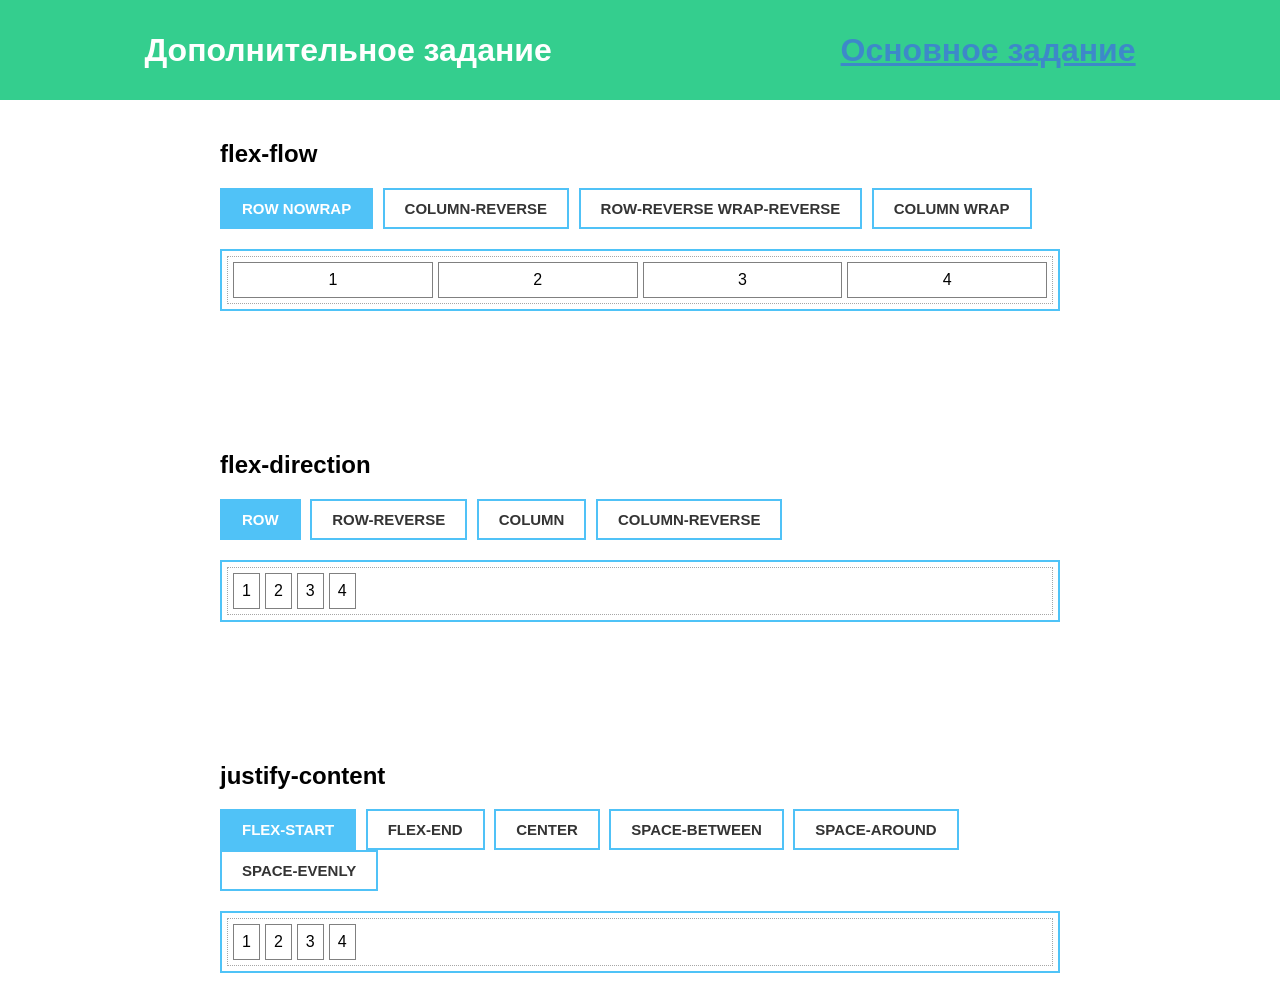
==== evt7/dop.html @ 8dfd3911 "+7 лаба с доп" ====
<!DOCTYPE html>
<html lang="en">

<head>
    <meta charset="UTF-8">
    <meta http-equiv="X-UA-Compatible" content="IE=edge">
    <meta name="viewport" content="width=device-width, initial-scale=1.0">
    <link rel="stylesheet" href="style.css">
    <title>Flex</title>
</head>

<body>
    <header>
        <h1>Дополнительное задание <a class="link" href="./EVT_lab7.html">Основное задание</a></h1>
    </header>
    <main>
        <div class="all-container">
            <!-- flex-flow -->
            <section class="flex-flow block">
                <h2>flex-flow</h2>
                <div class="controls-container">
                    <button class="controller-btn active">row nowrap</button>
                    <button class="controller-btn">column-reverse</button>
                    <button class="controller-btn">row-reverse wrap-reverse</button>
                    <button class="controller-btn">column wrap</button>
                </div>
                <div class="box-container">
                    <div class="task-container">
                        <div class="box first">1</div>
                        <div class="box second">2</div>
                        <div class="box third">3</div>
                        <div class="box fourth">4</div>
                    </div>
                </div>
            </section>

            <!-- flex-direction -->
            <section class="flex-direction block">
                <h2>flex-direction</h2>
                <div class="controls-container" id="controls-container">
                    <button class="controller-btn active">row</button>
                    <button class="controller-btn">row-reverse</button>
                    <button class="controller-btn">column</button>
                    <button class="controller-btn">column-reverse</button>
                </div>
                <div class="box-container">
                    <div class="task-container">
                        <div class="box first">1</div>
                        <div class="box second">2</div>
                        <div class="box third">3</div>
                        <div class="box fourth">4</div>
                    </div>
                </div>
            </section>

            <!-- justify-content -->
            <section class="justify-content block">
                <h2>justify-content</h2>
                <div class="controls-container" id="controls-container">
                    <button class="controller-btn active">flex-start</button>
                    <button class="controller-btn">flex-end</button>
                    <button class="controller-btn">center</button>
                    <button class="controller-btn">space-between</button>
                    <button class="controller-btn">space-around</button>
                    <button class="controller-btn">space-evenly</button>
                </div>
                <div class="box-container">
                    <div class="task-container">
                        <div class="box first">1</div>
                        <div class="box second">2</div>
                        <div class="box third">3</div>
                        <div class="box fourth">4</div>
                    </div>
                </div>
            </section>
        </div>
    </main>
    <script src="script.js"></script>
</body>

</html>
---- evt7/style.css ----
html {
  font-family: sans-serif;
}

body {
  margin: 0;
}

header {
  background: rgb(52, 206, 142);
  height: 100px;
}

h1 {
  text-align: center;
  color: white;
  line-height: 100px;
  margin: 0;
}

article {
  padding: 10px;
  margin: 10px;
  background: rgba(16, 233, 215, 0.178);
}

/* ----------| Лаба |------------ */
a {
  color: #3D89C9;
  align-self: flex-end;
}

a:hover {
  color: #145082;
}

h1 {
  display: flex;
  flex-flow: row nowrap;
  justify-content: space-around;
}

main {
  display: flex;
  /* Элемент ведёт себя как блочный и выкладывает содержимое согласно флекс-модели */
  flex-direction: column; 
  /* Главная ось располагается вертикально и направлена сверху вниз */
}

.container {
  display: flex;
}

.container.main {
  flex-direction: row-reverse;
}

.container.reverse {
  flex-direction: column-reverse;
  flex-grow: 1;
}

.container.table {
  flex-direction: column;
  flex-grow: 2;
}

.container.second, .container.third {
  flex-grow: 1;
}

/* ----------| Доп |------------ */
.all-container {
  display: flex;
  flex-direction: column;
  /* align-items: center; */
  gap: 120px;
  padding: 20px;
  margin: 0px 200px;
}

.block {
  justify-content: start;
}

.controls-container {
  margin-bottom: 20px;
}

.controller-btn {
  color: rgb(52, 52, 52);
  background-color: transparent;
  border: 2px solid;
  border-color: rgb(80, 194, 247);
  padding: 10px 20px;
  font-size: 15px;
  text-transform: uppercase;
  font-weight: 600;
  margin-right: 5px;
}

.active, .controller-btn:hover {
  color: white;
}

.active {
  background-color: rgb(80, 194, 247);
}

.controller-btn:hover {
  cursor: pointer;
  background-color: rgb(231, 246, 254);
  color: rgb(52, 52, 52);
}

.box-container {
  border: 2px solid #4fc3f7;
  padding: 5px;
}

.task-container {
  display: flex;
  border: 1px dotted #a6a6a6;
  gap: 5px;
  padding: 5px;
  flex-direction: row;
  height: 100%;
  flex-flow: row nowrap;
}

.box {
  border: 1px solid gray;
  padding: .5rem;
  text-align: center;
}

.flex-flow .box {
  width: 40%;
  height: 40%;
}
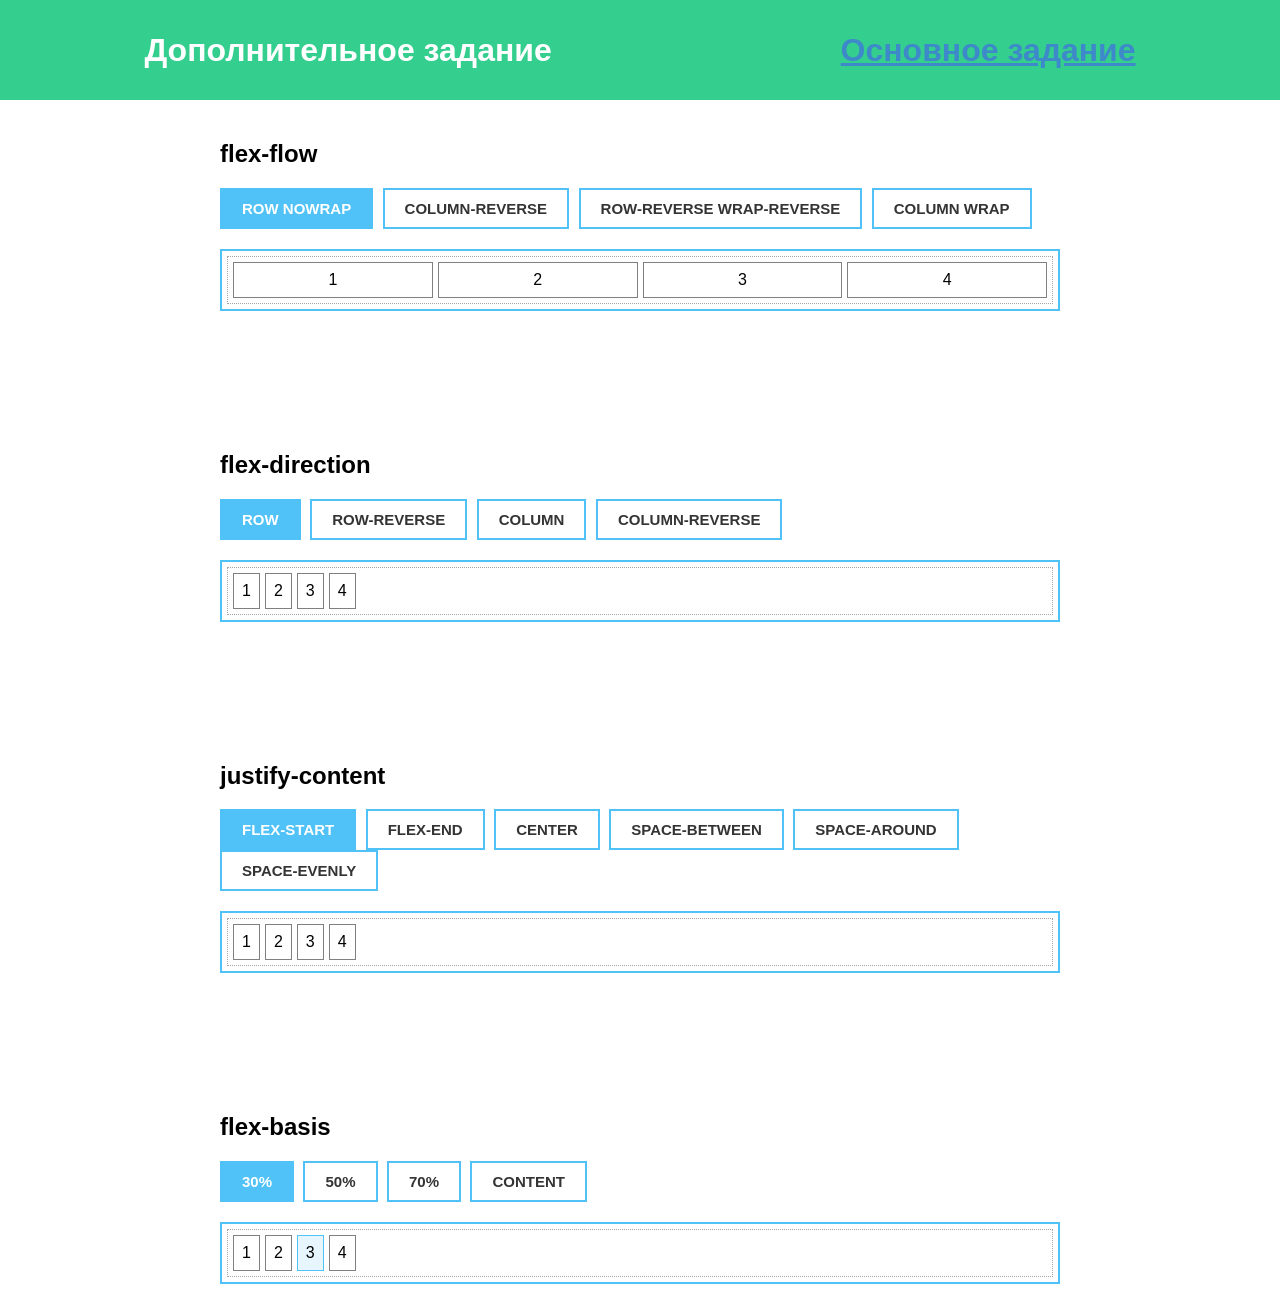
==== commit 36e18095: "+ evt7" ====
--- a/evt7/dop.html
+++ b/evt7/dop.html
@@ -73,6 +73,25 @@
                     </div>
                 </div>
             </section>
+
+            <!-- flex-basis -->
+            <section class="flex-basis block">
+                <h2>flex-basis</h2>
+                <div class="controls-container">
+                    <button class="controller-btn active">30%</button>
+                    <button class="controller-btn">50%</button>
+                    <button class="controller-btn">70%</button>
+                    <button class="controller-btn">content</button>
+                </div>
+                <div class="box-container">
+                    <div class="task-container">
+                        <div class="box first">1</div>
+                        <div class="box second">2</div>
+                        <div class="box third">3</div>
+                        <div class="box fourth">4</div>
+                    </div>
+                </div>
+            </section>
         </div>
     </main>
     <script src="script.js"></script>
--- a/evt7/style.css
+++ b/evt7/style.css
@@ -137,4 +137,9 @@
 .flex-flow .box {
   width: 40%;
   height: 40%;
+}
+
+.flex-basis .box.third {
+  background-color: rgb(231, 246, 254);
+  border-color: #4fc3f7;
 }
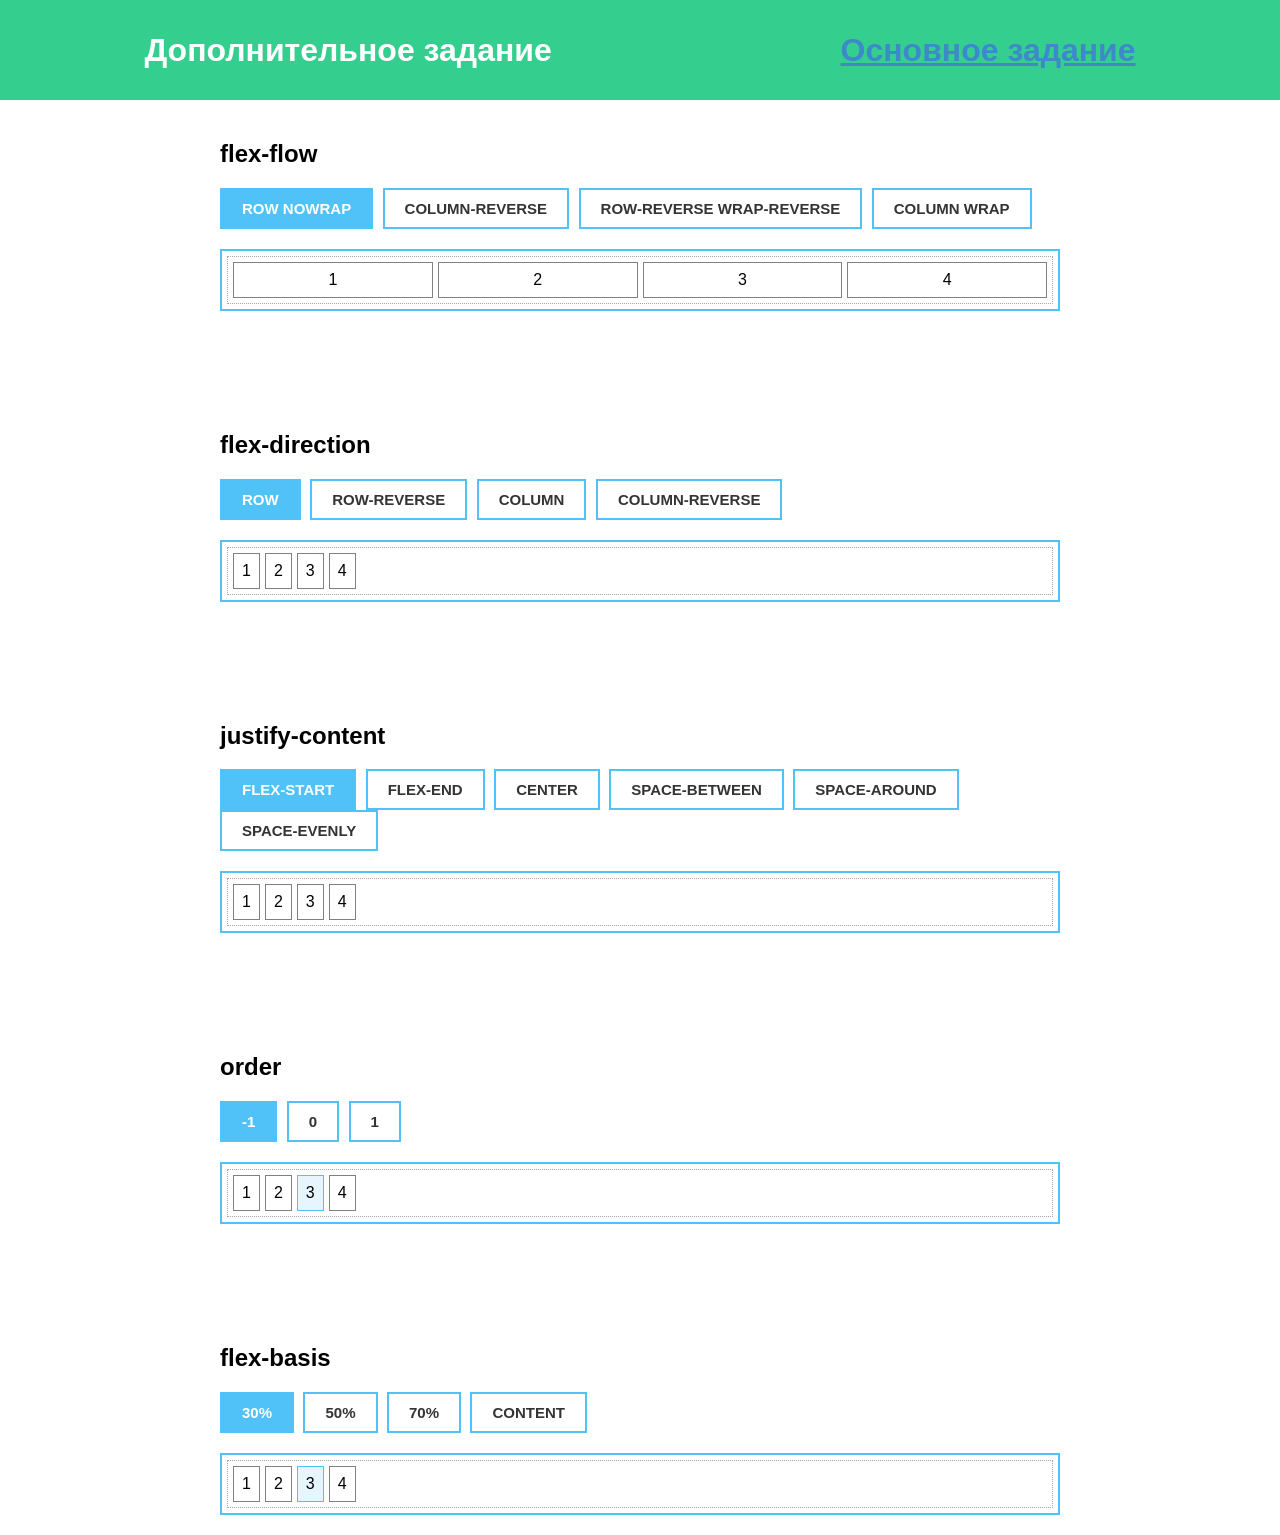
==== commit edaba252: "Добавлена папка evt7" ====
--- a/evt7/dop.html
+++ b/evt7/dop.html
@@ -74,6 +74,24 @@
                 </div>
             </section>
 
+            <!-- order -->
+            <section class="order block">
+                <h2>order</h2>
+                <div class="controls-container">
+                    <button class="controller-btn active">-1</button>
+                    <button class="controller-btn">0</button>
+                    <button class="controller-btn">1</button>
+                </div>
+                <div class="box-container">
+                    <div class="task-container">
+                        <div class="box first">1</div>
+                        <div class="box second">2</div>
+                        <div class="box third">3</div>
+                        <div class="box fourth">4</div>
+                    </div>
+                </div>
+            </section>
+
             <!-- flex-basis -->
             <section class="flex-basis block">
                 <h2>flex-basis</h2>
--- a/evt7/style.css
+++ b/evt7/style.css
@@ -1,145 +1,145 @@
-html {
-  font-family: sans-serif;
-}
-
-body {
-  margin: 0;
-}
-
-header {
-  background: rgb(52, 206, 142);
-  height: 100px;
-}
-
-h1 {
-  text-align: center;
-  color: white;
-  line-height: 100px;
-  margin: 0;
-}
-
-article {
-  padding: 10px;
-  margin: 10px;
-  background: rgba(16, 233, 215, 0.178);
-}
-
-/* ----------| Лаба |------------ */
-a {
-  color: #3D89C9;
-  align-self: flex-end;
-}
-
-a:hover {
-  color: #145082;
-}
-
-h1 {
-  display: flex;
-  flex-flow: row nowrap;
-  justify-content: space-around;
-}
-
-main {
-  display: flex;
-  /* Элемент ведёт себя как блочный и выкладывает содержимое согласно флекс-модели */
-  flex-direction: column; 
-  /* Главная ось располагается вертикально и направлена сверху вниз */
-}
-
-.container {
-  display: flex;
-}
-
-.container.main {
-  flex-direction: row-reverse;
-}
-
-.container.reverse {
-  flex-direction: column-reverse;
-  flex-grow: 1;
-}
-
-.container.table {
-  flex-direction: column;
-  flex-grow: 2;
-}
-
-.container.second, .container.third {
-  flex-grow: 1;
-}
-
-/* ----------| Доп |------------ */
-.all-container {
-  display: flex;
-  flex-direction: column;
-  /* align-items: center; */
-  gap: 120px;
-  padding: 20px;
-  margin: 0px 200px;
-}
-
-.block {
-  justify-content: start;
-}
-
-.controls-container {
-  margin-bottom: 20px;
-}
-
-.controller-btn {
-  color: rgb(52, 52, 52);
-  background-color: transparent;
-  border: 2px solid;
-  border-color: rgb(80, 194, 247);
-  padding: 10px 20px;
-  font-size: 15px;
-  text-transform: uppercase;
-  font-weight: 600;
-  margin-right: 5px;
-}
-
-.active, .controller-btn:hover {
-  color: white;
-}
-
-.active {
-  background-color: rgb(80, 194, 247);
-}
-
-.controller-btn:hover {
-  cursor: pointer;
-  background-color: rgb(231, 246, 254);
-  color: rgb(52, 52, 52);
-}
-
-.box-container {
-  border: 2px solid #4fc3f7;
-  padding: 5px;
-}
-
-.task-container {
-  display: flex;
-  border: 1px dotted #a6a6a6;
-  gap: 5px;
-  padding: 5px;
-  flex-direction: row;
-  height: 100%;
-  flex-flow: row nowrap;
-}
-
-.box {
-  border: 1px solid gray;
-  padding: .5rem;
-  text-align: center;
-}
-
-.flex-flow .box {
-  width: 40%;
-  height: 40%;
-}
-
-.flex-basis .box.third {
-  background-color: rgb(231, 246, 254);
-  border-color: #4fc3f7;
+html {
+  font-family: sans-serif;
+}
+
+body {
+  margin: 0;
+}
+
+header {
+  background: rgb(52, 206, 142);
+  height: 100px;
+}
+
+h1 {
+  text-align: center;
+  color: white;
+  line-height: 100px;
+  margin: 0;
+}
+
+article {
+  padding: 10px;
+  margin: 10px;
+  background: rgba(16, 233, 215, 0.178);
+}
+
+/* ----------| Лаба |------------ */
+a {
+  color: #3D89C9;
+  align-self: flex-end;
+}
+
+a:hover {
+  color: #145082;
+}
+
+h1 {
+  display: flex;
+  flex-flow: row nowrap;
+  justify-content: space-around;
+}
+
+main {
+  display: flex;
+  /* Элемент ведёт себя как блочный и выкладывает содержимое согласно флекс-модели */
+  flex-direction: column; 
+  /* Главная ось располагается вертикально и направлена сверху вниз */
+}
+
+.container {
+  display: flex;
+}
+
+.container.main {
+  flex-direction: row-reverse;
+}
+
+.container.reverse {
+  flex-direction: column-reverse;
+  flex-grow: 1;
+}
+
+.container.table {
+  flex-direction: column;
+  flex-grow: 2;
+}
+
+.container.second, .container.third {
+  flex-grow: 1;
+}
+
+/* ----------| Доп |------------ */
+.all-container {
+  display: flex;
+  flex-direction: column;
+  gap: 100px;
+  padding: 20px;
+  margin: 0px 200px;
+}
+
+.block {
+  justify-content: start;
+}
+
+.controls-container {
+  margin-bottom: 20px;
+}
+
+.controller-btn {
+  color: rgb(52, 52, 52);
+  background-color: transparent;
+  border: 2px solid;
+  border-color: rgb(80, 194, 247);
+  padding: 10px 20px;
+  font-size: 15px;
+  text-transform: uppercase;
+  font-weight: 600;
+  margin-right: 5px;
+}
+
+.active, .controller-btn:hover {
+  color: white;
+}
+
+.active {
+  background-color: rgb(80, 194, 247);
+}
+
+.controller-btn:hover {
+  cursor: pointer;
+  background-color: rgb(231, 246, 254);
+  color: rgb(52, 52, 52);
+}
+
+.box-container {
+  border: 2px solid #4fc3f7;
+  padding: 5px;
+}
+
+.task-container {
+  display: flex;
+  border: 1px dotted #a6a6a6;
+  gap: 5px;
+  padding: 5px;
+  flex-direction: row;
+  height: 100%;
+  flex-flow: row nowrap;
+}
+
+.box {
+  border: 1px solid gray;
+  padding: .5rem;
+  text-align: center;
+}
+
+.flex-flow .box {
+  width: 40%;
+  height: 40%;
+}
+
+.flex-basis .box.third,
+.order .box.third {
+  background-color: rgb(231, 246, 254);
+  border-color: #4fc3f7;
 }
